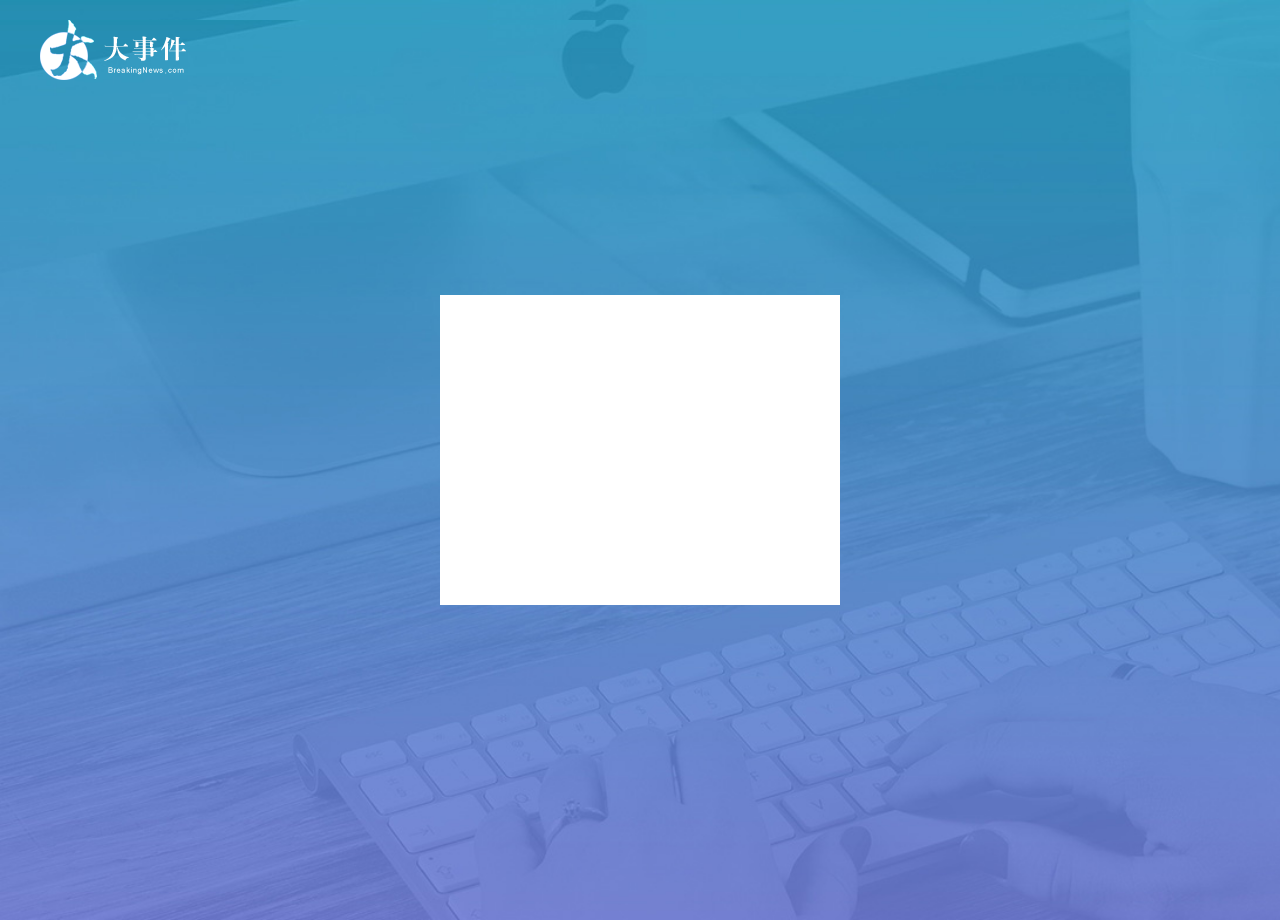
==== login.html @ ee9fd46f "更新一下登录页面的代码位置" ====
<!DOCTYPE html>
<html lang="en">

<head>
    <meta charset="UTF-8">
    <meta name="viewport" content="width=device-width, initial-scale=1.0">
    <title>Document</title>
    <link rel="stylesheet" href="/assets/lib/layui/css/layui.css">
    <link rel="stylesheet" href="/assets/css/index.css">
</head>

<body>
    <!-- 版心 -->
    <div class="layui-main">
        <!-- 头部logo版块 -->
        <div class="header">
            <img src="/assets/images/logo.png" alt="">
        </div>
        <!--登录版块 -->
        <div class="loginbox">
            <div class="title"></div>
            <!-- 登录页面 -->
            <div class="loginbox"></div>
            <!-- 注册页面 -->
            <div class="regbox"></div>
        </div>
    </div>
</body>

</html>
---- assets/lib/layui/css/layui.css ----
/** layui-v2.5.5 MIT License By https://www.layui.com */
 .layui-inline,img{display:inline-block;vertical-align:middle}h1,h2,h3,h4,h5,h6{font-weight:400}.layui-edge,.layui-header,.layui-inline,.layui-main{position:relative}.layui-body,.layui-edge,.layui-elip{overflow:hidden}.layui-btn,.layui-edge,.layui-inline,img{vertical-align:middle}.layui-btn,.layui-disabled,.layui-icon,.layui-unselect{-moz-user-select:none;-webkit-user-select:none;-ms-user-select:none}.layui-elip,.layui-form-checkbox span,.layui-form-pane .layui-form-label{text-overflow:ellipsis;white-space:nowrap}.layui-breadcrumb,.layui-tree-btnGroup{visibility:hidden}blockquote,body,button,dd,div,dl,dt,form,h1,h2,h3,h4,h5,h6,input,li,ol,p,pre,td,textarea,th,ul{margin:0;padding:0;-webkit-tap-highlight-color:rgba(0,0,0,0)}a:active,a:hover{outline:0}img{border:none}li{list-style:none}table{border-collapse:collapse;border-spacing:0}h4,h5,h6{font-size:100%}button,input,optgroup,option,select,textarea{font-family:inherit;font-size:inherit;font-style:inherit;font-weight:inherit;outline:0}pre{white-space:pre-wrap;white-space:-moz-pre-wrap;white-space:-pre-wrap;white-space:-o-pre-wrap;word-wrap:break-word}body{line-height:24px;font:14px Helvetica Neue,Helvetica,PingFang SC,Tahoma,Arial,sans-serif}hr{height:1px;margin:10px 0;border:0;clear:both}a{color:#333;text-decoration:none}a:hover{color:#777}a cite{font-style:normal;*cursor:pointer}.layui-border-box,.layui-border-box *{box-sizing:border-box}.layui-box,.layui-box *{box-sizing:content-box}.layui-clear{clear:both;*zoom:1}.layui-clear:after{content:'\20';clear:both;*zoom:1;display:block;height:0}.layui-inline{*display:inline;*zoom:1}.layui-edge{display:inline-block;width:0;height:0;border-width:6px;border-style:dashed;border-color:transparent}.layui-edge-top{top:-4px;border-bottom-color:#999;border-bottom-style:solid}.layui-edge-right{border-left-color:#999;border-left-style:solid}.layui-edge-bottom{top:2px;border-top-color:#999;border-top-style:solid}.layui-edge-left{border-right-color:#999;border-right-style:solid}.layui-disabled,.layui-disabled:hover{color:#d2d2d2!important;cursor:not-allowed!important}.layui-circle{border-radius:100%}.layui-show{display:block!important}.layui-hide{display:none!important}@font-face{font-family:layui-icon;src:url(../font/iconfont.eot?v=250);src:url(../font/iconfont.eot?v=250#iefix) format('embedded-opentype'),url(../font/iconfont.woff2?v=250) format('woff2'),url(../font/iconfont.woff?v=250) format('woff'),url(../font/iconfont.ttf?v=250) format('truetype'),url(../font/iconfont.svg?v=250#layui-icon) format('svg')}.layui-icon{font-family:layui-icon!important;font-size:16px;font-style:normal;-webkit-font-smoothing:antialiased;-moz-osx-font-smoothing:grayscale}.layui-icon-reply-fill:before{content:"\e611"}.layui-icon-set-fill:before{content:"\e614"}.layui-icon-menu-fill:before{content:"\e60f"}.layui-icon-search:before{content:"\e615"}.layui-icon-share:before{content:"\e641"}.layui-icon-set-sm:before{content:"\e620"}.layui-icon-engine:before{content:"\e628"}.layui-icon-close:before{content:"\1006"}.layui-icon-close-fill:before{content:"\1007"}.layui-icon-chart-screen:before{content:"\e629"}.layui-icon-star:before{content:"\e600"}.layui-icon-circle-dot:before{content:"\e617"}.layui-icon-chat:before{content:"\e606"}.layui-icon-release:before{content:"\e609"}.layui-icon-list:before{content:"\e60a"}.layui-icon-chart:before{content:"\e62c"}.layui-icon-ok-circle:before{content:"\1005"}.layui-icon-layim-theme:before{content:"\e61b"}.layui-icon-table:before{content:"\e62d"}.layui-icon-right:before{content:"\e602"}.layui-icon-left:before{content:"\e603"}.layui-icon-cart-simple:before{content:"\e698"}.layui-icon-face-cry:before{content:"\e69c"}.layui-icon-face-smile:before{content:"\e6af"}.layui-icon-survey:before{content:"\e6b2"}.layui-icon-tree:before{content:"\e62e"}.layui-icon-upload-circle:before{content:"\e62f"}.layui-icon-add-circle:before{content:"\e61f"}.layui-icon-download-circle:before{content:"\e601"}.layui-icon-templeate-1:before{content:"\e630"}.layui-icon-util:before{content:"\e631"}.layui-icon-face-surprised:before{content:"\e664"}.layui-icon-edit:before{content:"\e642"}.layui-icon-speaker:before{content:"\e645"}.layui-icon-down:before{content:"\e61a"}.layui-icon-file:before{content:"\e621"}.layui-icon-layouts:before{content:"\e632"}.layui-icon-rate-half:before{content:"\e6c9"}.layui-icon-add-circle-fine:before{content:"\e608"}.layui-icon-prev-circle:before{content:"\e633"}.layui-icon-read:before{content:"\e705"}.layui-icon-404:before{content:"\e61c"}.layui-icon-carousel:before{content:"\e634"}.layui-icon-help:before{content:"\e607"}.layui-icon-code-circle:before{content:"\e635"}.layui-icon-water:before{content:"\e636"}.layui-icon-username:before{content:"\e66f"}.layui-icon-find-fill:before{content:"\e670"}.layui-icon-about:before{content:"\e60b"}.layui-icon-location:before{content:"\e715"}.layui-icon-up:before{content:"\e619"}.layui-icon-pause:before{content:"\e651"}.layui-icon-date:before{content:"\e637"}.layui-icon-layim-uploadfile:before{content:"\e61d"}.layui-icon-delete:before{content:"\e640"}.layui-icon-play:before{content:"\e652"}.layui-icon-top:before{content:"\e604"}.layui-icon-friends:before{content:"\e612"}.layui-icon-refresh-3:before{content:"\e9aa"}.layui-icon-ok:before{content:"\e605"}.layui-icon-layer:before{content:"\e638"}.layui-icon-face-smile-fine:before{content:"\e60c"}.layui-icon-dollar:before{content:"\e659"}.layui-icon-group:before{content:"\e613"}.layui-icon-layim-download:before{content:"\e61e"}.layui-icon-picture-fine:before{content:"\e60d"}.layui-icon-link:before{content:"\e64c"}.layui-icon-diamond:before{content:"\e735"}.layui-icon-log:before{content:"\e60e"}.layui-icon-rate-solid:before{content:"\e67a"}.layui-icon-fonts-del:before{content:"\e64f"}.layui-icon-unlink:before{content:"\e64d"}.layui-icon-fonts-clear:before{content:"\e639"}.layui-icon-triangle-r:before{content:"\e623"}.layui-icon-circle:before{content:"\e63f"}.layui-icon-radio:before{content:"\e643"}.layui-icon-align-center:before{content:"\e647"}.layui-icon-align-right:before{content:"\e648"}.layui-icon-align-left:before{content:"\e649"}.layui-icon-loading-1:before{content:"\e63e"}.layui-icon-return:before{content:"\e65c"}.layui-icon-fonts-strong:before{content:"\e62b"}.layui-icon-upload:before{content:"\e67c"}.layui-icon-dialogue:before{content:"\e63a"}.layui-icon-video:before{content:"\e6ed"}.layui-icon-headset:before{content:"\e6fc"}.layui-icon-cellphone-fine:before{content:"\e63b"}.layui-icon-add-1:before{content:"\e654"}.layui-icon-face-smile-b:before{content:"\e650"}.layui-icon-fonts-html:before{content:"\e64b"}.layui-icon-form:before{content:"\e63c"}.layui-icon-cart:before{content:"\e657"}.layui-icon-camera-fill:before{content:"\e65d"}.layui-icon-tabs:before{content:"\e62a"}.layui-icon-fonts-code:before{content:"\e64e"}.layui-icon-fire:before{content:"\e756"}.layui-icon-set:before{content:"\e716"}.layui-icon-fonts-u:before{content:"\e646"}.layui-icon-triangle-d:before{content:"\e625"}.layui-icon-tips:before{content:"\e702"}.layui-icon-picture:before{content:"\e64a"}.layui-icon-more-vertical:before{content:"\e671"}.layui-icon-flag:before{content:"\e66c"}.layui-icon-loading:before{content:"\e63d"}.layui-icon-fonts-i:before{content:"\e644"}.layui-icon-refresh-1:before{content:"\e666"}.layui-icon-rmb:before{content:"\e65e"}.layui-icon-home:before{content:"\e68e"}.layui-icon-user:before{content:"\e770"}.layui-icon-notice:before{content:"\e667"}.layui-icon-login-weibo:before{content:"\e675"}.layui-icon-voice:before{content:"\e688"}.layui-icon-upload-drag:before{content:"\e681"}.layui-icon-login-qq:before{content:"\e676"}.layui-icon-snowflake:before{content:"\e6b1"}.layui-icon-file-b:before{content:"\e655"}.layui-icon-template:before{content:"\e663"}.layui-icon-auz:before{content:"\e672"}.layui-icon-console:before{content:"\e665"}.layui-icon-app:before{content:"\e653"}.layui-icon-prev:before{content:"\e65a"}.layui-icon-website:before{content:"\e7ae"}.layui-icon-next:before{content:"\e65b"}.layui-icon-component:before{content:"\e857"}.layui-icon-more:before{content:"\e65f"}.layui-icon-login-wechat:before{content:"\e677"}.layui-icon-shrink-right:before{content:"\e668"}.layui-icon-spread-left:before{content:"\e66b"}.layui-icon-camera:before{content:"\e660"}.layui-icon-note:before{content:"\e66e"}.layui-icon-refresh:before{content:"\e669"}.layui-icon-female:before{content:"\e661"}.layui-icon-male:before{content:"\e662"}.layui-icon-password:before{content:"\e673"}.layui-icon-senior:before{content:"\e674"}.layui-icon-theme:before{content:"\e66a"}.layui-icon-tread:before{content:"\e6c5"}.layui-icon-praise:before{content:"\e6c6"}.layui-icon-star-fill:before{content:"\e658"}.layui-icon-rate:before{content:"\e67b"}.layui-icon-template-1:before{content:"\e656"}.layui-icon-vercode:before{content:"\e679"}.layui-icon-cellphone:before{content:"\e678"}.layui-icon-screen-full:before{content:"\e622"}.layui-icon-screen-restore:before{content:"\e758"}.layui-icon-cols:before{content:"\e610"}.layui-icon-export:before{content:"\e67d"}.layui-icon-print:before{content:"\e66d"}.layui-icon-slider:before{content:"\e714"}.layui-icon-addition:before{content:"\e624"}.layui-icon-subtraction:before{content:"\e67e"}.layui-icon-service:before{content:"\e626"}.layui-icon-transfer:before{content:"\e691"}.layui-main{width:1140px;margin:0 auto}.layui-header{z-index:1000;height:60px}.layui-header a:hover{transition:all .5s;-webkit-transition:all .5s}.layui-side{position:fixed;left:0;top:0;bottom:0;z-index:999;width:200px;overflow-x:hidden}.layui-side-scroll{position:relative;width:220px;height:100%;overflow-x:hidden}.layui-body{position:absolute;left:200px;right:0;top:0;bottom:0;z-index:998;width:auto;overflow-y:auto;box-sizing:border-box}.layui-layout-body{overflow:hidden}.layui-layout-admin .layui-header{background-color:#23262E}.layui-layout-admin .layui-side{top:60px;width:200px;overflow-x:hidden}.layui-layout-admin .layui-body{position:fixed;top:60px;bottom:44px}.layui-layout-admin .layui-main{width:auto;margin:0 15px}.layui-layout-admin .layui-footer{position:fixed;left:200px;right:0;bottom:0;height:44px;line-height:44px;padding:0 15px;background-color:#eee}.layui-layout-admin .layui-logo{position:absolute;left:0;top:0;width:200px;height:100%;line-height:60px;text-align:center;color:#009688;font-size:16px}.layui-layout-admin .layui-header .layui-nav{background:0 0}.layui-layout-left{position:absolute!important;left:200px;top:0}.layui-layout-right{position:absolute!important;right:0;top:0}.layui-container{position:relative;margin:0 auto;padding:0 15px;box-sizing:border-box}.layui-fluid{position:relative;margin:0 auto;padding:0 15px}.layui-row:after,.layui-row:before{content:'';display:block;clear:both}.layui-col-lg1,.layui-col-lg10,.layui-col-lg11,.layui-col-lg12,.layui-col-lg2,.layui-col-lg3,.layui-col-lg4,.layui-col-lg5,.layui-col-lg6,.layui-col-lg7,.layui-col-lg8,.layui-col-lg9,.layui-col-md1,.layui-col-md10,.layui-col-md11,.layui-col-md12,.layui-col-md2,.layui-col-md3,.layui-col-md4,.layui-col-md5,.layui-col-md6,.layui-col-md7,.layui-col-md8,.layui-col-md9,.layui-col-sm1,.layui-col-sm10,.layui-col-sm11,.layui-col-sm12,.layui-col-sm2,.layui-col-sm3,.layui-col-sm4,.layui-col-sm5,.layui-col-sm6,.layui-col-sm7,.layui-col-sm8,.layui-col-sm9,.layui-col-xs1,.layui-col-xs10,.layui-col-xs11,.layui-col-xs12,.layui-col-xs2,.layui-col-xs3,.layui-col-xs4,.layui-col-xs5,.layui-col-xs6,.layui-col-xs7,.layui-col-xs8,.layui-col-xs9{position:relative;display:block;box-sizing:border-box}.layui-col-xs1,.layui-col-xs10,.layui-col-xs11,.layui-col-xs12,.layui-col-xs2,.layui-col-xs3,.layui-col-xs4,.layui-col-xs5,.layui-col-xs6,.layui-col-xs7,.layui-col-xs8,.layui-col-xs9{float:left}.layui-col-xs1{width:8.33333333%}.layui-col-xs2{width:16.66666667%}.layui-col-xs3{width:25%}.layui-col-xs4{width:33.33333333%}.layui-col-xs5{width:41.66666667%}.layui-col-xs6{width:50%}.layui-col-xs7{width:58.33333333%}.layui-col-xs8{width:66.66666667%}.layui-col-xs9{width:75%}.layui-col-xs10{width:83.33333333%}.layui-col-xs11{width:91.66666667%}.layui-col-xs12{width:100%}.layui-col-xs-offset1{margin-left:8.33333333%}.layui-col-xs-offset2{margin-left:16.66666667%}.layui-col-xs-offset3{margin-left:25%}.layui-col-xs-offset4{margin-left:33.33333333%}.layui-col-xs-offset5{margin-left:41.66666667%}.layui-col-xs-offset6{margin-left:50%}.layui-col-xs-offset7{margin-left:58.33333333%}.layui-col-xs-offset8{margin-left:66.66666667%}.layui-col-xs-offset9{margin-left:75%}.layui-col-xs-offset10{margin-left:83.33333333%}.layui-col-xs-offset11{margin-left:91.66666667%}.layui-col-xs-offset12{margin-left:100%}@media screen and (max-width:768px){.layui-hide-xs{display:none!important}.layui-show-xs-block{display:block!important}.layui-show-xs-inline{display:inline!important}.layui-show-xs-inline-block{display:inline-block!important}}@media screen and (min-width:768px){.layui-container{width:750px}.layui-hide-sm{display:none!important}.layui-show-sm-block{display:block!important}.layui-show-sm-inline{display:inline!important}.layui-show-sm-inline-block{display:inline-block!important}.layui-col-sm1,.layui-col-sm10,.layui-col-sm11,.layui-col-sm12,.layui-col-sm2,.layui-col-sm3,.layui-col-sm4,.layui-col-sm5,.layui-col-sm6,.layui-col-sm7,.layui-col-sm8,.layui-col-sm9{float:left}.layui-col-sm1{width:8.33333333%}.layui-col-sm2{width:16.66666667%}.layui-col-sm3{width:25%}.layui-col-sm4{width:33.33333333%}.layui-col-sm5{width:41.66666667%}.layui-col-sm6{width:50%}.layui-col-sm7{width:58.33333333%}.layui-col-sm8{width:66.66666667%}.layui-col-sm9{width:75%}.layui-col-sm10{width:83.33333333%}.layui-col-sm11{width:91.66666667%}.layui-col-sm12{width:100%}.layui-col-sm-offset1{margin-left:8.33333333%}.layui-col-sm-offset2{margin-left:16.66666667%}.layui-col-sm-offset3{margin-left:25%}.layui-col-sm-offset4{margin-left:33.33333333%}.layui-col-sm-offset5{margin-left:41.66666667%}.layui-col-sm-offset6{margin-left:50%}.layui-col-sm-offset7{margin-left:58.33333333%}.layui-col-sm-offset8{margin-left:66.66666667%}.layui-col-sm-offset9{margin-left:75%}.layui-col-sm-offset10{margin-left:83.33333333%}.layui-col-sm-offset11{margin-left:91.66666667%}.layui-col-sm-offset12{margin-left:100%}}@media screen and (min-width:992px){.layui-container{width:970px}.layui-hide-md{display:none!important}.layui-show-md-block{display:block!important}.layui-show-md-inline{display:inline!important}.layui-show-md-inline-block{display:inline-block!important}.layui-col-md1,.layui-col-md10,.layui-col-md11,.layui-col-md12,.layui-col-md2,.layui-col-md3,.layui-col-md4,.layui-col-md5,.layui-col-md6,.layui-col-md7,.layui-col-md8,.layui-col-md9{float:left}.layui-col-md1{width:8.33333333%}.layui-col-md2{width:16.66666667%}.layui-col-md3{width:25%}.layui-col-md4{width:33.33333333%}.layui-col-md5{width:41.66666667%}.layui-col-md6{width:50%}.layui-col-md7{width:58.33333333%}.layui-col-md8{width:66.66666667%}.layui-col-md9{width:75%}.layui-col-md10{width:83.33333333%}.layui-col-md11{width:91.66666667%}.layui-col-md12{width:100%}.layui-col-md-offset1{margin-left:8.33333333%}.layui-col-md-offset2{margin-left:16.66666667%}.layui-col-md-offset3{margin-left:25%}.layui-col-md-offset4{margin-left:33.33333333%}.layui-col-md-offset5{margin-left:41.66666667%}.layui-col-md-offset6{margin-left:50%}.layui-col-md-offset7{margin-left:58.33333333%}.layui-col-md-offset8{margin-left:66.66666667%}.layui-col-md-offset9{margin-left:75%}.layui-col-md-offset10{margin-left:83.33333333%}.layui-col-md-offset11{margin-left:91.66666667%}.layui-col-md-offset12{margin-left:100%}}@media screen and (min-width:1200px){.layui-container{width:1170px}.layui-hide-lg{display:none!important}.layui-show-lg-block{display:block!important}.layui-show-lg-inline{display:inline!important}.layui-show-lg-inline-block{display:inline-block!important}.layui-col-lg1,.layui-col-lg10,.layui-col-lg11,.layui-col-lg12,.layui-col-lg2,.layui-col-lg3,.layui-col-lg4,.layui-col-lg5,.layui-col-lg6,.layui-col-lg7,.layui-col-lg8,.layui-col-lg9{float:left}.layui-col-lg1{width:8.33333333%}.layui-col-lg2{width:16.66666667%}.layui-col-lg3{width:25%}.layui-col-lg4{width:33.33333333%}.layui-col-lg5{width:41.66666667%}.layui-col-lg6{width:50%}.layui-col-lg7{width:58.33333333%}.layui-col-lg8{width:66.66666667%}.layui-col-lg9{width:75%}.layui-col-lg10{width:83.33333333%}.layui-col-lg11{width:91.66666667%}.layui-col-lg12{width:100%}.layui-col-lg-offset1{margin-left:8.33333333%}.layui-col-lg-offset2{margin-left:16.66666667%}.layui-col-lg-offset3{margin-left:25%}.layui-col-lg-offset4{margin-left:33.33333333%}.layui-col-lg-offset5{margin-left:41.66666667%}.layui-col-lg-offset6{margin-left:50%}.layui-col-lg-offset7{margin-left:58.33333333%}.layui-col-lg-offset8{margin-left:66.66666667%}.layui-col-lg-offset9{margin-left:75%}.layui-col-lg-offset10{margin-left:83.33333333%}.layui-col-lg-offset11{margin-left:91.66666667%}.layui-col-lg-offset12{margin-left:100%}}.layui-col-space1{margin:-.5px}.layui-col-space1>*{padding:.5px}.layui-col-space3{margin:-1.5px}.layui-col-space3>*{padding:1.5px}.layui-col-space5{margin:-2.5px}.layui-col-space5>*{padding:2.5px}.layui-col-space8{margin:-3.5px}.layui-col-space8>*{padding:3.5px}.layui-col-space10{margin:-5px}.layui-col-space10>*{padding:5px}.layui-col-space12{margin:-6px}.layui-col-space12>*{padding:6px}.layui-col-space15{margin:-7.5px}.layui-col-space15>*{padding:7.5px}.layui-col-space18{margin:-9px}.layui-col-space18>*{padding:9px}.layui-col-space20{margin:-10px}.layui-col-space20>*{padding:10px}.layui-col-space22{margin:-11px}.layui-col-space22>*{padding:11px}.layui-col-space25{margin:-12.5px}.layui-col-space25>*{padding:12.5px}.layui-col-space30{margin:-15px}.layui-col-space30>*{padding:15px}.layui-btn,.layui-input,.layui-select,.layui-textarea,.layui-upload-button{outline:0;-webkit-appearance:none;transition:all .3s;-webkit-transition:all .3s;box-sizing:border-box}.layui-elem-quote{margin-bottom:10px;padding:15px;line-height:22px;border-left:5px solid #009688;border-radius:0 2px 2px 0;background-color:#f2f2f2}.layui-quote-nm{border-style:solid;border-width:1px 1px 1px 5px;background:0 0}.layui-elem-field{margin-bottom:10px;padding:0;border-width:1px;border-style:solid}.layui-elem-field legend{margin-left:20px;padding:0 10px;font-size:20px;font-weight:300}.layui-field-title{margin:10px 0 20px;border-width:1px 0 0}.layui-field-box{padding:10px 15px}.layui-field-title .layui-field-box{padding:10px 0}.layui-progress{position:relative;height:6px;border-radius:20px;background-color:#e2e2e2}.layui-progress-bar{position:absolute;left:0;top:0;width:0;max-width:100%;height:6px;border-radius:20px;text-align:right;background-color:#5FB878;transition:all .3s;-webkit-transition:all .3s}.layui-progress-big,.layui-progress-big .layui-progress-bar{height:18px;line-height:18px}.layui-progress-text{position:relative;top:-20px;line-height:18px;font-size:12px;color:#666}.layui-progress-big .layui-progress-text{position:static;padding:0 10px;color:#fff}.layui-collapse{border-width:1px;border-style:solid;border-radius:2px}.layui-colla-content,.layui-colla-item{border-top-width:1px;border-top-style:solid}.layui-colla-item:first-child{border-top:none}.layui-colla-title{position:relative;height:42px;line-height:42px;padding:0 15px 0 35px;color:#333;background-color:#f2f2f2;cursor:pointer;font-size:14px;overflow:hidden}.layui-colla-content{display:none;padding:10px 15px;line-height:22px;color:#666}.layui-colla-icon{position:absolute;left:15px;top:0;font-size:14px}.layui-card{margin-bottom:15px;border-radius:2px;background-color:#fff;box-shadow:0 1px 2px 0 rgba(0,0,0,.05)}.layui-card:last-child{margin-bottom:0}.layui-card-header{position:relative;height:42px;line-height:42px;padding:0 15px;border-bottom:1px solid #f6f6f6;color:#333;border-radius:2px 2px 0 0;font-size:14px}.layui-bg-black,.layui-bg-blue,.layui-bg-cyan,.layui-bg-green,.layui-bg-orange,.layui-bg-red{color:#fff!important}.layui-card-body{position:relative;padding:10px 15px;line-height:24px}.layui-card-body[pad15]{padding:15px}.layui-card-body[pad20]{padding:20px}.layui-card-body .layui-table{margin:5px 0}.layui-card .layui-tab{margin:0}.layui-panel-window{position:relative;padding:15px;border-radius:0;border-top:5px solid #E6E6E6;background-color:#fff}.layui-auxiliar-moving{position:fixed;left:0;right:0;top:0;bottom:0;width:100%;height:100%;background:0 0;z-index:9999999999}.layui-form-label,.layui-form-mid,.layui-form-select,.layui-input-block,.layui-input-inline,.layui-textarea{position:relative}.layui-bg-red{background-color:#FF5722!important}.layui-bg-orange{background-color:#FFB800!important}.layui-bg-green{background-color:#009688!important}.layui-bg-cyan{background-color:#2F4056!important}.layui-bg-blue{background-color:#1E9FFF!important}.layui-bg-black{background-color:#393D49!important}.layui-bg-gray{background-color:#eee!important;color:#666!important}.layui-badge-rim,.layui-colla-content,.layui-colla-item,.layui-collapse,.layui-elem-field,.layui-form-pane .layui-form-item[pane],.layui-form-pane .layui-form-label,.layui-input,.layui-layedit,.layui-layedit-tool,.layui-quote-nm,.layui-select,.layui-tab-bar,.layui-tab-card,.layui-tab-title,.layui-tab-title .layui-this:after,.layui-textarea{border-color:#e6e6e6}.layui-timeline-item:before,hr{background-color:#e6e6e6}.layui-text{line-height:22px;font-size:14px;color:#666}.layui-text h1,.layui-text h2,.layui-text h3{font-weight:500;color:#333}.layui-text h1{font-size:30px}.layui-text h2{font-size:24px}.layui-text h3{font-size:18px}.layui-text a:not(.layui-btn){color:#01AAED}.layui-text a:not(.layui-btn):hover{text-decoration:underline}.layui-text ul{padding:5px 0 5px 15px}.layui-text ul li{margin-top:5px;list-style-type:disc}.layui-text em,.layui-word-aux{color:#999!important;padding:0 5px!important}.layui-btn{display:inline-block;height:38px;line-height:38px;padding:0 18px;background-color:#009688;color:#fff;white-space:nowrap;text-align:center;font-size:14px;border:none;border-radius:2px;cursor:pointer}.layui-btn:hover{opacity:.8;filter:alpha(opacity=80);color:#fff}.layui-btn:active{opacity:1;filter:alpha(opacity=100)}.layui-btn+.layui-btn{margin-left:10px}.layui-btn-container{font-size:0}.layui-btn-container .layui-btn{margin-right:10px;margin-bottom:10px}.layui-btn-container .layui-btn+.layui-btn{margin-left:0}.layui-table .layui-btn-container .layui-btn{margin-bottom:9px}.layui-btn-radius{border-radius:100px}.layui-btn .layui-icon{margin-right:3px;font-size:18px;vertical-align:bottom;vertical-align:middle\9}.layui-btn-primary{border:1px solid #C9C9C9;background-color:#fff;color:#555}.layui-btn-primary:hover{border-color:#009688;color:#333}.layui-btn-normal{background-color:#1E9FFF}.layui-btn-warm{background-color:#FFB800}.layui-btn-danger{background-color:#FF5722}.layui-btn-checked{background-color:#5FB878}.layui-btn-disabled,.layui-btn-disabled:active,.layui-btn-disabled:hover{border:1px solid #e6e6e6;background-color:#FBFBFB;color:#C9C9C9;cursor:not-allowed;opacity:1}.layui-btn-lg{height:44px;line-height:44px;padding:0 25px;font-size:16px}.layui-btn-sm{height:30px;line-height:30px;padding:0 10px;font-size:12px}.layui-btn-sm i{font-size:16px!important}.layui-btn-xs{height:22px;line-height:22px;padding:0 5px;font-size:12px}.layui-btn-xs i{font-size:14px!important}.layui-btn-group{display:inline-block;vertical-align:middle;font-size:0}.layui-btn-group .layui-btn{margin-left:0!important;margin-right:0!important;border-left:1px solid rgba(255,255,255,.5);border-radius:0}.layui-btn-group .layui-btn-primary{border-left:none}.layui-btn-group .layui-btn-primary:hover{border-color:#C9C9C9;color:#009688}.layui-btn-group .layui-btn:first-child{border-left:none;border-radius:2px 0 0 2px}.layui-btn-group .layui-btn-primary:first-child{border-left:1px solid #c9c9c9}.layui-btn-group .layui-btn:last-child{border-radius:0 2px 2px 0}.layui-btn-group .layui-btn+.layui-btn{margin-left:0}.layui-btn-group+.layui-btn-group{margin-left:10px}.layui-btn-fluid{width:100%}.layui-input,.layui-select,.layui-textarea{height:38px;line-height:1.3;line-height:38px\9;border-width:1px;border-style:solid;background-color:#fff;border-radius:2px}.layui-input::-webkit-input-placeholder,.layui-select::-webkit-input-placeholder,.layui-textarea::-webkit-input-placeholder{line-height:1.3}.layui-input,.layui-textarea{display:block;width:100%;padding-left:10px}.layui-input:hover,.layui-textarea:hover{border-color:#D2D2D2!important}.layui-input:focus,.layui-textarea:focus{border-color:#C9C9C9!important}.layui-textarea{min-height:100px;height:auto;line-height:20px;padding:6px 10px;resize:vertical}.layui-select{padding:0 10px}.layui-form input[type=checkbox],.layui-form input[type=radio],.layui-form select{display:none}.layui-form [lay-ignore]{display:initial}.layui-form-item{margin-bottom:15px;clear:both;*zoom:1}.layui-form-item:after{content:'\20';clear:both;*zoom:1;display:block;height:0}.layui-form-label{float:left;display:block;padding:9px 15px;width:80px;font-weight:400;line-height:20px;text-align:right}.layui-form-label-col{display:block;float:none;padding:9px 0;line-height:20px;text-align:left}.layui-form-item .layui-inline{margin-bottom:5px;margin-right:10px}.layui-input-block{margin-left:110px;min-height:36px}.layui-input-inline{display:inline-block;vertical-align:middle}.layui-form-item .layui-input-inline{float:left;width:190px;margin-right:10px}.layui-form-text .layui-input-inline{width:auto}.layui-form-mid{float:left;display:block;padding:9px 0!important;line-height:20px;margin-right:10px}.layui-form-danger+.layui-form-select .layui-input,.layui-form-danger:focus{border-color:#FF5722!important}.layui-form-select .layui-input{padding-right:30px;cursor:pointer}.layui-form-select .layui-edge{position:absolute;right:10px;top:50%;margin-top:-3px;cursor:pointer;border-width:6px;border-top-color:#c2c2c2;border-top-style:solid;transition:all .3s;-webkit-transition:all .3s}.layui-form-select dl{display:none;position:absolute;left:0;top:42px;padding:5px 0;z-index:899;min-width:100%;border:1px solid #d2d2d2;max-height:300px;overflow-y:auto;background-color:#fff;border-radius:2px;box-shadow:0 2px 4px rgba(0,0,0,.12);box-sizing:border-box}.layui-form-select dl dd,.layui-form-select dl dt{padding:0 10px;line-height:36px;white-space:nowrap;overflow:hidden;text-overflow:ellipsis}.layui-form-select dl dt{font-size:12px;color:#999}.layui-form-select dl dd{cursor:pointer}.layui-form-select dl dd:hover{background-color:#f2f2f2;-webkit-transition:.5s all;transition:.5s all}.layui-form-select .layui-select-group dd{padding-left:20px}.layui-form-select dl dd.layui-select-tips{padding-left:10px!important;color:#999}.layui-form-select dl dd.layui-this{background-color:#5FB878;color:#fff}.layui-form-checkbox,.layui-form-select dl dd.layui-disabled{background-color:#fff}.layui-form-selected dl{display:block}.layui-form-checkbox,.layui-form-checkbox *,.layui-form-switch{display:inline-block;vertical-align:middle}.layui-form-selected .layui-edge{margin-top:-9px;-webkit-transform:rotate(180deg);transform:rotate(180deg);margin-top:-3px\9}:root .layui-form-selected .layui-edge{margin-top:-9px\0/IE9}.layui-form-selectup dl{top:auto;bottom:42px}.layui-select-none{margin:5px 0;text-align:center;color:#999}.layui-select-disabled .layui-disabled{border-color:#eee!important}.layui-select-disabled .layui-edge{border-top-color:#d2d2d2}.layui-form-checkbox{position:relative;height:30px;line-height:30px;margin-right:10px;padding-right:30px;cursor:pointer;font-size:0;-webkit-transition:.1s linear;transition:.1s linear;box-sizing:border-box}.layui-form-checkbox span{padding:0 10px;height:100%;font-size:14px;border-radius:2px 0 0 2px;background-color:#d2d2d2;color:#fff;overflow:hidden}.layui-form-checkbox:hover span{background-color:#c2c2c2}.layui-form-checkbox i{position:absolute;right:0;top:0;width:30px;height:28px;border:1px solid #d2d2d2;border-left:none;border-radius:0 2px 2px 0;color:#fff;font-size:20px;text-align:center}.layui-form-checkbox:hover i{border-color:#c2c2c2;color:#c2c2c2}.layui-form-checked,.layui-form-checked:hover{border-color:#5FB878}.layui-form-checked span,.layui-form-checked:hover span{background-color:#5FB878}.layui-form-checked i,.layui-form-checked:hover i{color:#5FB878}.layui-form-item .layui-form-checkbox{margin-top:4px}.layui-form-checkbox[lay-skin=primary]{height:auto!important;line-height:normal!important;min-width:18px;min-height:18px;border:none!important;margin-right:0;padding-left:28px;padding-right:0;background:0 0}.layui-form-checkbox[lay-skin=primary] span{padding-left:0;padding-right:15px;line-height:18px;background:0 0;color:#666}.layui-form-checkbox[lay-skin=primary] i{right:auto;left:0;width:16px;height:16px;line-height:16px;border:1px solid #d2d2d2;font-size:12px;border-radius:2px;background-color:#fff;-webkit-transition:.1s linear;transition:.1s linear}.layui-form-checkbox[lay-skin=primary]:hover i{border-color:#5FB878;color:#fff}.layui-form-checked[lay-skin=primary] i{border-color:#5FB878!important;background-color:#5FB878;color:#fff}.layui-checkbox-disbaled[lay-skin=primary] span{background:0 0!important;color:#c2c2c2}.layui-checkbox-disbaled[lay-skin=primary]:hover i{border-color:#d2d2d2}.layui-form-item .layui-form-checkbox[lay-skin=primary]{margin-top:10px}.layui-form-switch{position:relative;height:22px;line-height:22px;min-width:35px;padding:0 5px;margin-top:8px;border:1px solid #d2d2d2;border-radius:20px;cursor:pointer;background-color:#fff;-webkit-transition:.1s linear;transition:.1s linear}.layui-form-switch i{position:absolute;left:5px;top:3px;width:16px;height:16px;border-radius:20px;background-color:#d2d2d2;-webkit-transition:.1s linear;transition:.1s linear}.layui-form-switch em{position:relative;top:0;width:25px;margin-left:21px;padding:0!important;text-align:center!important;color:#999!important;font-style:normal!important;font-size:12px}.layui-form-onswitch{border-color:#5FB878;background-color:#5FB878}.layui-checkbox-disbaled,.layui-checkbox-disbaled i{border-color:#e2e2e2!important}.layui-form-onswitch i{left:100%;margin-left:-21px;background-color:#fff}.layui-form-onswitch em{margin-left:5px;margin-right:21px;color:#fff!important}.layui-checkbox-disbaled span{background-color:#e2e2e2!important}.layui-checkbox-disbaled:hover i{color:#fff!important}[lay-radio]{display:none}.layui-form-radio,.layui-form-radio *{display:inline-block;vertical-align:middle}.layui-form-radio{line-height:28px;margin:6px 10px 0 0;padding-right:10px;cursor:pointer;font-size:0}.layui-form-radio *{font-size:14px}.layui-form-radio>i{margin-right:8px;font-size:22px;color:#c2c2c2}.layui-form-radio>i:hover,.layui-form-radioed>i{color:#5FB878}.layui-radio-disbaled>i{color:#e2e2e2!important}.layui-form-pane .layui-form-label{width:110px;padding:8px 15px;height:38px;line-height:20px;border-width:1px;border-style:solid;border-radius:2px 0 0 2px;text-align:center;background-color:#FBFBFB;overflow:hidden;box-sizing:border-box}.layui-form-pane .layui-input-inline{margin-left:-1px}.layui-form-pane .layui-input-block{margin-left:110px;left:-1px}.layui-form-pane .layui-input{border-radius:0 2px 2px 0}.layui-form-pane .layui-form-text .layui-form-label{float:none;width:100%;border-radius:2px;box-sizing:border-box;text-align:left}.layui-form-pane .layui-form-text .layui-input-inline{display:block;margin:0;top:-1px;clear:both}.layui-form-pane .layui-form-text .layui-input-block{margin:0;left:0;top:-1px}.layui-form-pane .layui-form-text .layui-textarea{min-height:100px;border-radius:0 0 2px 2px}.layui-form-pane .layui-form-checkbox{margin:4px 0 4px 10px}.layui-form-pane .layui-form-radio,.layui-form-pane .layui-form-switch{margin-top:6px;margin-left:10px}.layui-form-pane .layui-form-item[pane]{position:relative;border-width:1px;border-style:solid}.layui-form-pane .layui-form-item[pane] .layui-form-label{position:absolute;left:0;top:0;height:100%;border-width:0 1px 0 0}.layui-form-pane .layui-form-item[pane] .layui-input-inline{margin-left:110px}@media screen and (max-width:450px){.layui-form-item .layui-form-label{text-overflow:ellipsis;overflow:hidden;white-space:nowrap}.layui-form-item .layui-inline{display:block;margin-right:0;margin-bottom:20px;clear:both}.layui-form-item .layui-inline:after{content:'\20';clear:both;display:block;height:0}.layui-form-item .layui-input-inline{display:block;float:none;left:-3px;width:auto;margin:0 0 10px 112px}.layui-form-item .layui-input-inline+.layui-form-mid{margin-left:110px;top:-5px;padding:0}.layui-form-item .layui-form-checkbox{margin-right:5px;margin-bottom:5px}}.layui-layedit{border-width:1px;border-style:solid;border-radius:2px}.layui-layedit-tool{padding:3px 5px;border-bottom-width:1px;border-bottom-style:solid;font-size:0}.layedit-tool-fixed{position:fixed;top:0;border-top:1px solid #e2e2e2}.layui-layedit-tool .layedit-tool-mid,.layui-layedit-tool .layui-icon{display:inline-block;vertical-align:middle;text-align:center;font-size:14px}.layui-layedit-tool .layui-icon{position:relative;width:32px;height:30px;line-height:30px;margin:3px 5px;color:#777;cursor:pointer;border-radius:2px}.layui-layedit-tool .layui-icon:hover{color:#393D49}.layui-layedit-tool .layui-icon:active{color:#000}.layui-layedit-tool .layedit-tool-active{background-color:#e2e2e2;color:#000}.layui-layedit-tool .layui-disabled,.layui-layedit-tool .layui-disabled:hover{color:#d2d2d2;cursor:not-allowed}.layui-layedit-tool .layedit-tool-mid{width:1px;height:18px;margin:0 10px;background-color:#d2d2d2}.layedit-tool-html{width:50px!important;font-size:30px!important}.layedit-tool-b,.layedit-tool-code,.layedit-tool-help{font-size:16px!important}.layedit-tool-d,.layedit-tool-face,.layedit-tool-image,.layedit-tool-unlink{font-size:18px!important}.layedit-tool-image input{position:absolute;font-size:0;left:0;top:0;width:100%;height:100%;opacity:.01;filter:Alpha(opacity=1);cursor:pointer}.layui-layedit-iframe iframe{display:block;width:100%}#LAY_layedit_code{overflow:hidden}.layui-laypage{display:inline-block;*display:inline;*zoom:1;vertical-align:middle;margin:10px 0;font-size:0}.layui-laypage>a:first-child,.layui-laypage>a:first-child em{border-radius:2px 0 0 2px}.layui-laypage>a:last-child,.layui-laypage>a:last-child em{border-radius:0 2px 2px 0}.layui-laypage>:first-child{margin-left:0!important}.layui-laypage>:last-child{margin-right:0!important}.layui-laypage a,.layui-laypage button,.layui-laypage input,.layui-laypage select,.layui-laypage span{border:1px solid #e2e2e2}.layui-laypage a,.layui-laypage span{display:inline-block;*display:inline;*zoom:1;vertical-align:middle;padding:0 15px;height:28px;line-height:28px;margin:0 -1px 5px 0;background-color:#fff;color:#333;font-size:12px}.layui-flow-more a *,.layui-laypage input,.layui-table-view select[lay-ignore]{display:inline-block}.layui-laypage a:hover{color:#009688}.layui-laypage em{font-style:normal}.layui-laypage .layui-laypage-spr{color:#999;font-weight:700}.layui-laypage a{text-decoration:none}.layui-laypage .layui-laypage-curr{position:relative}.layui-laypage .layui-laypage-curr em{position:relative;color:#fff}.layui-laypage .layui-laypage-curr .layui-laypage-em{position:absolute;left:-1px;top:-1px;padding:1px;width:100%;height:100%;background-color:#009688}.layui-laypage-em{border-radius:2px}.layui-laypage-next em,.layui-laypage-prev em{font-family:Sim sun;font-size:16px}.layui-laypage .layui-laypage-count,.layui-laypage .layui-laypage-limits,.layui-laypage .layui-laypage-refresh,.layui-laypage .layui-laypage-skip{margin-left:10px;margin-right:10px;padding:0;border:none}.layui-laypage .layui-laypage-limits,.layui-laypage .layui-laypage-refresh{vertical-align:top}.layui-laypage .layui-laypage-refresh i{font-size:18px;cursor:pointer}.layui-laypage select{height:22px;padding:3px;border-radius:2px;cursor:pointer}.layui-laypage .layui-laypage-skip{height:30px;line-height:30px;color:#999}.layui-laypage button,.layui-laypage input{height:30px;line-height:30px;border-radius:2px;vertical-align:top;background-color:#fff;box-sizing:border-box}.layui-laypage input{width:40px;margin:0 10px;padding:0 3px;text-align:center}.layui-laypage input:focus,.layui-laypage select:focus{border-color:#009688!important}.layui-laypage button{margin-left:10px;padding:0 10px;cursor:pointer}.layui-table,.layui-table-view{margin:10px 0}.layui-flow-more{margin:10px 0;text-align:center;color:#999;font-size:14px}.layui-flow-more a{height:32px;line-height:32px}.layui-flow-more a *{vertical-align:top}.layui-flow-more a cite{padding:0 20px;border-radius:3px;background-color:#eee;color:#333;font-style:normal}.layui-flow-more a cite:hover{opacity:.8}.layui-flow-more a i{font-size:30px;color:#737383}.layui-table{width:100%;background-color:#fff;color:#666}.layui-table tr{transition:all .3s;-webkit-transition:all .3s}.layui-table th{text-align:left;font-weight:400}.layui-table tbody tr:hover,.layui-table thead tr,.layui-table-click,.layui-table-header,.layui-table-hover,.layui-table-mend,.layui-table-patch,.layui-table-tool,.layui-table-total,.layui-table-total tr,.layui-table[lay-even] tr:nth-child(even){background-color:#f2f2f2}.layui-table td,.layui-table th,.layui-table-col-set,.layui-table-fixed-r,.layui-table-grid-down,.layui-table-header,.layui-table-page,.layui-table-tips-main,.layui-table-tool,.layui-table-total,.layui-table-view,.layui-table[lay-skin=line],.layui-table[lay-skin=row]{border-width:1px;border-style:solid;border-color:#e6e6e6}.layui-table td,.layui-table th{position:relative;padding:9px 15px;min-height:20px;line-height:20px;font-size:14px}.layui-table[lay-skin=line] td,.layui-table[lay-skin=line] th{border-width:0 0 1px}.layui-table[lay-skin=row] td,.layui-table[lay-skin=row] th{border-width:0 1px 0 0}.layui-table[lay-skin=nob] td,.layui-table[lay-skin=nob] th{border:none}.layui-table img{max-width:100px}.layui-table[lay-size=lg] td,.layui-table[lay-size=lg] th{padding:15px 30px}.layui-table-view .layui-table[lay-size=lg] .layui-table-cell{height:40px;line-height:40px}.layui-table[lay-size=sm] td,.layui-table[lay-size=sm] th{font-size:12px;padding:5px 10px}.layui-table-view .layui-table[lay-size=sm] .layui-table-cell{height:20px;line-height:20px}.layui-table[lay-data]{display:none}.layui-table-box{position:relative;overflow:hidden}.layui-table-view .layui-table{position:relative;width:auto;margin:0}.layui-table-view .layui-table[lay-skin=line]{border-width:0 1px 0 0}.layui-table-view .layui-table[lay-skin=row]{border-width:0 0 1px}.layui-table-view .layui-table td,.layui-table-view .layui-table th{padding:5px 0;border-top:none;border-left:none}.layui-table-view .layui-table th.layui-unselect .layui-table-cell span{cursor:pointer}.layui-table-view .layui-table td{cursor:default}.layui-table-view .layui-table td[data-edit=text]{cursor:text}.layui-table-view .layui-form-checkbox[lay-skin=primary] i{width:18px;height:18px}.layui-table-view .layui-form-radio{line-height:0;padding:0}.layui-table-view .layui-form-radio>i{margin:0;font-size:20px}.layui-table-init{position:absolute;left:0;top:0;width:100%;height:100%;text-align:center;z-index:110}.layui-table-init .layui-icon{position:absolute;left:50%;top:50%;margin:-15px 0 0 -15px;font-size:30px;color:#c2c2c2}.layui-table-header{border-width:0 0 1px;overflow:hidden}.layui-table-header .layui-table{margin-bottom:-1px}.layui-table-tool .layui-inline[lay-event]{position:relative;width:26px;height:26px;padding:5px;line-height:16px;margin-right:10px;text-align:center;color:#333;border:1px solid #ccc;cursor:pointer;-webkit-transition:.5s all;transition:.5s all}.layui-table-tool .layui-inline[lay-event]:hover{border:1px solid #999}.layui-table-tool-temp{padding-right:120px}.layui-table-tool-self{position:absolute;right:17px;top:10px}.layui-table-tool .layui-table-tool-self .layui-inline[lay-event]{margin:0 0 0 10px}.layui-table-tool-panel{position:absolute;top:29px;left:-1px;padding:5px 0;min-width:150px;min-height:40px;border:1px solid #d2d2d2;text-align:left;overflow-y:auto;background-color:#fff;box-shadow:0 2px 4px rgba(0,0,0,.12)}.layui-table-cell,.layui-table-tool-panel li{overflow:hidden;text-overflow:ellipsis;white-space:nowrap}.layui-table-tool-panel li{padding:0 10px;line-height:30px;-webkit-transition:.5s all;transition:.5s all}.layui-table-tool-panel li .layui-form-checkbox[lay-skin=primary]{width:100%;padding-left:28px}.layui-table-tool-panel li:hover{background-color:#f2f2f2}.layui-table-tool-panel li .layui-form-checkbox[lay-skin=primary] i{position:absolute;left:0;top:0}.layui-table-tool-panel li .layui-form-checkbox[lay-skin=primary] span{padding:0}.layui-table-tool .layui-table-tool-self .layui-table-tool-panel{left:auto;right:-1px}.layui-table-col-set{position:absolute;right:0;top:0;width:20px;height:100%;border-width:0 0 0 1px;background-color:#fff}.layui-table-sort{width:10px;height:20px;margin-left:5px;cursor:pointer!important}.layui-table-sort .layui-edge{position:absolute;left:5px;border-width:5px}.layui-table-sort .layui-table-sort-asc{top:3px;border-top:none;border-bottom-style:solid;border-bottom-color:#b2b2b2}.layui-table-sort .layui-table-sort-asc:hover{border-bottom-color:#666}.layui-table-sort .layui-table-sort-desc{bottom:5px;border-bottom:none;border-top-style:solid;border-top-color:#b2b2b2}.layui-table-sort .layui-table-sort-desc:hover{border-top-color:#666}.layui-table-sort[lay-sort=asc] .layui-table-sort-asc{border-bottom-color:#000}.layui-table-sort[lay-sort=desc] .layui-table-sort-desc{border-top-color:#000}.layui-table-cell{height:28px;line-height:28px;padding:0 15px;position:relative;box-sizing:border-box}.layui-table-cell .layui-form-checkbox[lay-skin=primary]{top:-1px;padding:0}.layui-table-cell .layui-table-link{color:#01AAED}.laytable-cell-checkbox,.laytable-cell-numbers,.laytable-cell-radio,.laytable-cell-space{padding:0;text-align:center}.layui-table-body{position:relative;overflow:auto;margin-right:-1px;margin-bottom:-1px}.layui-table-body .layui-none{line-height:26px;padding:15px;text-align:center;color:#999}.layui-table-fixed{position:absolute;left:0;top:0;z-index:101}.layui-table-fixed .layui-table-body{overflow:hidden}.layui-table-fixed-l{box-shadow:0 -1px 8px rgba(0,0,0,.08)}.layui-table-fixed-r{left:auto;right:-1px;border-width:0 0 0 1px;box-shadow:-1px 0 8px rgba(0,0,0,.08)}.layui-table-fixed-r .layui-table-header{position:relative;overflow:visible}.layui-table-mend{position:absolute;right:-49px;top:0;height:100%;width:50px}.layui-table-tool{position:relative;z-index:890;width:100%;min-height:50px;line-height:30px;padding:10px 15px;border-width:0 0 1px}.layui-table-tool .layui-btn-container{margin-bottom:-10px}.layui-table-page,.layui-table-total{border-width:1px 0 0;margin-bottom:-1px;overflow:hidden}.layui-table-page{position:relative;width:100%;padding:7px 7px 0;height:41px;font-size:12px;white-space:nowrap}.layui-table-page>div{height:26px}.layui-table-page .layui-laypage{margin:0}.layui-table-page .layui-laypage a,.layui-table-page .layui-laypage span{height:26px;line-height:26px;margin-bottom:10px;border:none;background:0 0}.layui-table-page .layui-laypage a,.layui-table-page .layui-laypage span.layui-laypage-curr{padding:0 12px}.layui-table-page .layui-laypage span{margin-left:0;padding:0}.layui-table-page .layui-laypage .layui-laypage-prev{margin-left:-7px!important}.layui-table-page .layui-laypage .layui-laypage-curr .layui-laypage-em{left:0;top:0;padding:0}.layui-table-page .layui-laypage button,.layui-table-page .layui-laypage input{height:26px;line-height:26px}.layui-table-page .layui-laypage input{width:40px}.layui-table-page .layui-laypage button{padding:0 10px}.layui-table-page select{height:18px}.layui-table-patch .layui-table-cell{padding:0;width:30px}.layui-table-edit{position:absolute;left:0;top:0;width:100%;height:100%;padding:0 14px 1px;border-radius:0;box-shadow:1px 1px 20px rgba(0,0,0,.15)}.layui-table-edit:focus{border-color:#5FB878!important}select.layui-table-edit{padding:0 0 0 10px;border-color:#C9C9C9}.layui-table-view .layui-form-checkbox,.layui-table-view .layui-form-radio,.layui-table-view .layui-form-switch{top:0;margin:0;box-sizing:content-box}.layui-table-view .layui-form-checkbox{top:-1px;height:26px;line-height:26px}.layui-table-view .layui-form-checkbox i{height:26px}.layui-table-grid .layui-table-cell{overflow:visible}.layui-table-grid-down{position:absolute;top:0;right:0;width:26px;height:100%;padding:5px 0;border-width:0 0 0 1px;text-align:center;background-color:#fff;color:#999;cursor:pointer}.layui-table-grid-down .layui-icon{position:absolute;top:50%;left:50%;margin:-8px 0 0 -8px}.layui-table-grid-down:hover{background-color:#fbfbfb}body .layui-table-tips .layui-layer-content{background:0 0;padding:0;box-shadow:0 1px 6px rgba(0,0,0,.12)}.layui-table-tips-main{margin:-44px 0 0 -1px;max-height:150px;padding:8px 15px;font-size:14px;overflow-y:scroll;background-color:#fff;color:#666}.layui-table-tips-c{position:absolute;right:-3px;top:-13px;width:20px;height:20px;padding:3px;cursor:pointer;background-color:#666;border-radius:50%;color:#fff}.layui-table-tips-c:hover{background-color:#777}.layui-table-tips-c:before{position:relative;right:-2px}.layui-upload-file{display:none!important;opacity:.01;filter:Alpha(opacity=1)}.layui-upload-drag,.layui-upload-form,.layui-upload-wrap{display:inline-block}.layui-upload-list{margin:10px 0}.layui-upload-choose{padding:0 10px;color:#999}.layui-upload-drag{position:relative;padding:30px;border:1px dashed #e2e2e2;background-color:#fff;text-align:center;cursor:pointer;color:#999}.layui-upload-drag .layui-icon{font-size:50px;color:#009688}.layui-upload-drag[lay-over]{border-color:#009688}.layui-upload-iframe{position:absolute;width:0;height:0;border:0;visibility:hidden}.layui-upload-wrap{position:relative;vertical-align:middle}.layui-upload-wrap .layui-upload-file{display:block!important;position:absolute;left:0;top:0;z-index:10;font-size:100px;width:100%;height:100%;opacity:.01;filter:Alpha(opacity=1);cursor:pointer}.layui-transfer-active,.layui-transfer-box{display:inline-block;vertical-align:middle}.layui-transfer-box,.layui-transfer-header,.layui-transfer-search{border-width:0;border-style:solid;border-color:#e6e6e6}.layui-transfer-box{position:relative;border-width:1px;width:200px;height:360px;border-radius:2px;background-color:#fff}.layui-transfer-box .layui-form-checkbox{width:100%;margin:0!important}.layui-transfer-header{height:38px;line-height:38px;padding:0 10px;border-bottom-width:1px}.layui-transfer-search{position:relative;padding:10px;border-bottom-width:1px}.layui-transfer-search .layui-input{height:32px;padding-left:30px;font-size:12px}.layui-transfer-search .layui-icon-search{position:absolute;left:20px;top:50%;margin-top:-8px;color:#666}.layui-transfer-active{margin:0 15px}.layui-transfer-active .layui-btn{display:block;margin:0;padding:0 15px;background-color:#5FB878;border-color:#5FB878;color:#fff}.layui-transfer-active .layui-btn-disabled{background-color:#FBFBFB;border-color:#e6e6e6;color:#C9C9C9}.layui-transfer-active .layui-btn:first-child{margin-bottom:15px}.layui-transfer-active .layui-btn .layui-icon{margin:0;font-size:14px!important}.layui-transfer-data{padding:5px 0;overflow:auto}.layui-transfer-data li{height:32px;line-height:32px;padding:0 10px}.layui-transfer-data li:hover{background-color:#f2f2f2;transition:.5s all}.layui-transfer-data .layui-none{padding:15px 10px;text-align:center;color:#999}.layui-nav{position:relative;padding:0 20px;background-color:#393D49;color:#fff;border-radius:2px;font-size:0;box-sizing:border-box}.layui-nav *{font-size:14px}.layui-nav .layui-nav-item{position:relative;display:inline-block;*display:inline;*zoom:1;vertical-align:middle;line-height:60px}.layui-nav .layui-nav-item a{display:block;padding:0 20px;color:#fff;color:rgba(255,255,255,.7);transition:all .3s;-webkit-transition:all .3s}.layui-nav .layui-this:after,.layui-nav-bar,.layui-nav-tree .layui-nav-itemed:after{position:absolute;left:0;top:0;width:0;height:5px;background-color:#5FB878;transition:all .2s;-webkit-transition:all .2s}.layui-nav-bar{z-index:1000}.layui-nav .layui-nav-item a:hover,.layui-nav .layui-this a{color:#fff}.layui-nav .layui-this:after{content:'';top:auto;bottom:0;width:100%}.layui-nav-img{width:30px;height:30px;margin-right:10px;border-radius:50%}.layui-nav .layui-nav-more{content:'';width:0;height:0;border-style:solid dashed dashed;border-color:#fff transparent transparent;overflow:hidden;cursor:pointer;transition:all .2s;-webkit-transition:all .2s;position:absolute;top:50%;right:3px;margin-top:-3px;border-width:6px;border-top-color:rgba(255,255,255,.7)}.layui-nav .layui-nav-mored,.layui-nav-itemed>a .layui-nav-more{margin-top:-9px;border-style:dashed dashed solid;border-color:transparent transparent #fff}.layui-nav-child{display:none;position:absolute;left:0;top:65px;min-width:100%;line-height:36px;padding:5px 0;box-shadow:0 2px 4px rgba(0,0,0,.12);border:1px solid #d2d2d2;background-color:#fff;z-index:100;border-radius:2px;white-space:nowrap}.layui-nav .layui-nav-child a{color:#333}.layui-nav .layui-nav-child a:hover{background-color:#f2f2f2;color:#000}.layui-nav-child dd{position:relative}.layui-nav .layui-nav-child dd.layui-this a,.layui-nav-child dd.layui-this{background-color:#5FB878;color:#fff}.layui-nav-child dd.layui-this:after{display:none}.layui-nav-tree{width:200px;padding:0}.layui-nav-tree .layui-nav-item{display:block;width:100%;line-height:45px}.layui-nav-tree .layui-nav-item a{position:relative;height:45px;line-height:45px;text-overflow:ellipsis;overflow:hidden;white-space:nowrap}.layui-nav-tree .layui-nav-item a:hover{background-color:#4E5465}.layui-nav-tree .layui-nav-bar{width:5px;height:0;background-color:#009688}.layui-nav-tree .layui-nav-child dd.layui-this,.layui-nav-tree .layui-nav-child dd.layui-this a,.layui-nav-tree .layui-this,.layui-nav-tree .layui-this>a,.layui-nav-tree .layui-this>a:hover{background-color:#009688;color:#fff}.layui-nav-tree .layui-this:after{display:none}.layui-nav-itemed>a,.layui-nav-tree .layui-nav-title a,.layui-nav-tree .layui-nav-title a:hover{color:#fff!important}.layui-nav-tree .layui-nav-child{position:relative;z-index:0;top:0;border:none;box-shadow:none}.layui-nav-tree .layui-nav-child a{height:40px;line-height:40px;color:#fff;color:rgba(255,255,255,.7)}.layui-nav-tree .layui-nav-child,.layui-nav-tree .layui-nav-child a:hover{background:0 0;color:#fff}.layui-nav-tree .layui-nav-more{right:10px}.layui-nav-itemed>.layui-nav-child{display:block;padding:0;background-color:rgba(0,0,0,.3)!important}.layui-nav-itemed>.layui-nav-child>.layui-this>.layui-nav-child{display:block}.layui-nav-side{position:fixed;top:0;bottom:0;left:0;overflow-x:hidden;z-index:999}.layui-bg-blue .layui-nav-bar,.layui-bg-blue .layui-nav-itemed:after,.layui-bg-blue .layui-this:after{background-color:#93D1FF}.layui-bg-blue .layui-nav-child dd.layui-this{background-color:#1E9FFF}.layui-bg-blue .layui-nav-itemed>a,.layui-nav-tree.layui-bg-blue .layui-nav-title a,.layui-nav-tree.layui-bg-blue .layui-nav-title a:hover{background-color:#007DDB!important}.layui-breadcrumb{font-size:0}.layui-breadcrumb>*{font-size:14px}.layui-breadcrumb a{color:#999!important}.layui-breadcrumb a:hover{color:#5FB878!important}.layui-breadcrumb a cite{color:#666;font-style:normal}.layui-breadcrumb span[lay-separator]{margin:0 10px;color:#999}.layui-tab{margin:10px 0;text-align:left!important}.layui-tab[overflow]>.layui-tab-title{overflow:hidden}.layui-tab-title{position:relative;left:0;height:40px;white-space:nowrap;font-size:0;border-bottom-width:1px;border-bottom-style:solid;transition:all .2s;-webkit-transition:all .2s}.layui-tab-title li{display:inline-block;*display:inline;*zoom:1;vertical-align:middle;font-size:14px;transition:all .2s;-webkit-transition:all .2s;position:relative;line-height:40px;min-width:65px;padding:0 15px;text-align:center;cursor:pointer}.layui-tab-title li a{display:block}.layui-tab-title .layui-this{color:#000}.layui-tab-title .layui-this:after{position:absolute;left:0;top:0;content:'';width:100%;height:41px;border-width:1px;border-style:solid;border-bottom-color:#fff;border-radius:2px 2px 0 0;box-sizing:border-box;pointer-events:none}.layui-tab-bar{position:absolute;right:0;top:0;z-index:10;width:30px;height:39px;line-height:39px;border-width:1px;border-style:solid;border-radius:2px;text-align:center;background-color:#fff;cursor:pointer}.layui-tab-bar .layui-icon{position:relative;display:inline-block;top:3px;transition:all .3s;-webkit-transition:all .3s}.layui-tab-item{display:none}.layui-tab-more{padding-right:30px;height:auto!important;white-space:normal!important}.layui-tab-more li.layui-this:after{border-bottom-color:#e2e2e2;border-radius:2px}.layui-tab-more .layui-tab-bar .layui-icon{top:-2px;top:3px\9;-webkit-transform:rotate(180deg);transform:rotate(180deg)}:root .layui-tab-more .layui-tab-bar .layui-icon{top:-2px\0/IE9}.layui-tab-content{padding:10px}.layui-tab-title li .layui-tab-close{position:relative;display:inline-block;width:18px;height:18px;line-height:20px;margin-left:8px;top:1px;text-align:center;font-size:14px;color:#c2c2c2;transition:all .2s;-webkit-transition:all .2s}.layui-tab-title li .layui-tab-close:hover{border-radius:2px;background-color:#FF5722;color:#fff}.layui-tab-brief>.layui-tab-title .layui-this{color:#009688}.layui-tab-brief>.layui-tab-more li.layui-this:after,.layui-tab-brief>.layui-tab-title .layui-this:after{border:none;border-radius:0;border-bottom:2px solid #5FB878}.layui-tab-brief[overflow]>.layui-tab-title .layui-this:after{top:-1px}.layui-tab-card{border-width:1px;border-style:solid;border-radius:2px;box-shadow:0 2px 5px 0 rgba(0,0,0,.1)}.layui-tab-card>.layui-tab-title{background-color:#f2f2f2}.layui-tab-card>.layui-tab-title li{margin-right:-1px;margin-left:-1px}.layui-tab-card>.layui-tab-title .layui-this{background-color:#fff}.layui-tab-card>.layui-tab-title .layui-this:after{border-top:none;border-width:1px;border-bottom-color:#fff}.layui-tab-card>.layui-tab-title .layui-tab-bar{height:40px;line-height:40px;border-radius:0;border-top:none;border-right:none}.layui-tab-card>.layui-tab-more .layui-this{background:0 0;color:#5FB878}.layui-tab-card>.layui-tab-more .layui-this:after{border:none}.layui-timeline{padding-left:5px}.layui-timeline-item{position:relative;padding-bottom:20px}.layui-timeline-axis{position:absolute;left:-5px;top:0;z-index:10;width:20px;height:20px;line-height:20px;background-color:#fff;color:#5FB878;border-radius:50%;text-align:center;cursor:pointer}.layui-timeline-axis:hover{color:#FF5722}.layui-timeline-item:before{content:'';position:absolute;left:5px;top:0;z-index:0;width:1px;height:100%}.layui-timeline-item:last-child:before{display:none}.layui-timeline-item:first-child:before{display:block}.layui-timeline-content{padding-left:25px}.layui-timeline-title{position:relative;margin-bottom:10px}.layui-badge,.layui-badge-dot,.layui-badge-rim{position:relative;display:inline-block;padding:0 6px;font-size:12px;text-align:center;background-color:#FF5722;color:#fff;border-radius:2px}.layui-badge{height:18px;line-height:18px}.layui-badge-dot{width:8px;height:8px;padding:0;border-radius:50%}.layui-badge-rim{height:18px;line-height:18px;border-width:1px;border-style:solid;background-color:#fff;color:#666}.layui-btn .layui-badge,.layui-btn .layui-badge-dot{margin-left:5px}.layui-nav .layui-badge,.layui-nav .layui-badge-dot{position:absolute;top:50%;margin:-8px 6px 0}.layui-tab-title .layui-badge,.layui-tab-title .layui-badge-dot{left:5px;top:-2px}.layui-carousel{position:relative;left:0;top:0;background-color:#f8f8f8}.layui-carousel>[carousel-item]{position:relative;width:100%;height:100%;overflow:hidden}.layui-carousel>[carousel-item]:before{position:absolute;content:'\e63d';left:50%;top:50%;width:100px;line-height:20px;margin:-10px 0 0 -50px;text-align:center;color:#c2c2c2;font-family:layui-icon!important;font-size:30px;font-style:normal;-webkit-font-smoothing:antialiased;-moz-osx-font-smoothing:grayscale}.layui-carousel>[carousel-item]>*{display:none;position:absolute;left:0;top:0;width:100%;height:100%;background-color:#f8f8f8;transition-duration:.3s;-webkit-transition-duration:.3s}.layui-carousel-updown>*{-webkit-transition:.3s ease-in-out up;transition:.3s ease-in-out up}.layui-carousel-arrow{display:none\9;opacity:0;position:absolute;left:10px;top:50%;margin-top:-18px;width:36px;height:36px;line-height:36px;text-align:center;font-size:20px;border:0;border-radius:50%;background-color:rgba(0,0,0,.2);color:#fff;-webkit-transition-duration:.3s;transition-duration:.3s;cursor:pointer}.layui-carousel-arrow[lay-type=add]{left:auto!important;right:10px}.layui-carousel:hover .layui-carousel-arrow[lay-type=add],.layui-carousel[lay-arrow=always] .layui-carousel-arrow[lay-type=add]{right:20px}.layui-carousel[lay-arrow=always] .layui-carousel-arrow{opacity:1;left:20px}.layui-carousel[lay-arrow=none] .layui-carousel-arrow{display:none}.layui-carousel-arrow:hover,.layui-carousel-ind ul:hover{background-color:rgba(0,0,0,.35)}.layui-carousel:hover .layui-carousel-arrow{display:block\9;opacity:1;left:20px}.layui-carousel-ind{position:relative;top:-35px;width:100%;line-height:0!important;text-align:center;font-size:0}.layui-carousel[lay-indicator=outside]{margin-bottom:30px}.layui-carousel[lay-indicator=outside] .layui-carousel-ind{top:10px}.layui-carousel[lay-indicator=outside] .layui-carousel-ind ul{background-color:rgba(0,0,0,.5)}.layui-carousel[lay-indicator=none] .layui-carousel-ind{display:none}.layui-carousel-ind ul{display:inline-block;padding:5px;background-color:rgba(0,0,0,.2);border-radius:10px;-webkit-transition-duration:.3s;transition-duration:.3s}.layui-carousel-ind li{display:inline-block;width:10px;height:10px;margin:0 3px;font-size:14px;background-color:#e2e2e2;background-color:rgba(255,255,255,.5);border-radius:50%;cursor:pointer;-webkit-transition-duration:.3s;transition-duration:.3s}.layui-carousel-ind li:hover{background-color:rgba(255,255,255,.7)}.layui-carousel-ind li.layui-this{background-color:#fff}.layui-carousel>[carousel-item]>.layui-carousel-next,.layui-carousel>[carousel-item]>.layui-carousel-prev,.layui-carousel>[carousel-item]>.layui-this{display:block}.layui-carousel>[carousel-item]>.layui-this{left:0}.layui-carousel>[carousel-item]>.layui-carousel-prev{left:-100%}.layui-carousel>[carousel-item]>.layui-carousel-next{left:100%}.layui-carousel>[carousel-item]>.layui-carousel-next.layui-carousel-left,.layui-carousel>[carousel-item]>.layui-carousel-prev.layui-carousel-right{left:0}.layui-carousel>[carousel-item]>.layui-this.layui-carousel-left{left:-100%}.layui-carousel>[carousel-item]>.layui-this.layui-carousel-right{left:100%}.layui-carousel[lay-anim=updown] .layui-carousel-arrow{left:50%!important;top:20px;margin:0 0 0 -18px}.layui-carousel[lay-anim=updown]>[carousel-item]>*,.layui-carousel[lay-anim=fade]>[carousel-item]>*{left:0!important}.layui-carousel[lay-anim=updown] .layui-carousel-arrow[lay-type=add]{top:auto!important;bottom:20px}.layui-carousel[lay-anim=updown] .layui-carousel-ind{position:absolute;top:50%;right:20px;width:auto;height:auto}.layui-carousel[lay-anim=updown] .layui-carousel-ind ul{padding:3px 5px}.layui-carousel[lay-anim=updown] .layui-carousel-ind li{display:block;margin:6px 0}.layui-carousel[lay-anim=updown]>[carousel-item]>.layui-this{top:0}.layui-carousel[lay-anim=updown]>[carousel-item]>.layui-carousel-prev{top:-100%}.layui-carousel[lay-anim=updown]>[carousel-item]>.layui-carousel-next{top:100%}.layui-carousel[lay-anim=updown]>[carousel-item]>.layui-carousel-next.layui-carousel-left,.layui-carousel[lay-anim=updown]>[carousel-item]>.layui-carousel-prev.layui-carousel-right{top:0}.layui-carousel[lay-anim=updown]>[carousel-item]>.layui-this.layui-carousel-left{top:-100%}.layui-carousel[lay-anim=updown]>[carousel-item]>.layui-this.layui-carousel-right{top:100%}.layui-carousel[lay-anim=fade]>[carousel-item]>.layui-carousel-next,.layui-carousel[lay-anim=fade]>[carousel-item]>.layui-carousel-prev{opacity:0}.layui-carousel[lay-anim=fade]>[carousel-item]>.layui-carousel-next.layui-carousel-left,.layui-carousel[lay-anim=fade]>[carousel-item]>.layui-carousel-prev.layui-carousel-right{opacity:1}.layui-carousel[lay-anim=fade]>[carousel-item]>.layui-this.layui-carousel-left,.layui-carousel[lay-anim=fade]>[carousel-item]>.layui-this.layui-carousel-right{opacity:0}.layui-fixbar{position:fixed;right:15px;bottom:15px;z-index:999999}.layui-fixbar li{width:50px;height:50px;line-height:50px;margin-bottom:1px;text-align:center;cursor:pointer;font-size:30px;background-color:#9F9F9F;color:#fff;border-radius:2px;opacity:.95}.layui-fixbar li:hover{opacity:.85}.layui-fixbar li:active{opacity:1}.layui-fixbar .layui-fixbar-top{display:none;font-size:40px}body .layui-util-face{border:none;background:0 0}body .layui-util-face .layui-layer-content{padding:0;background-color:#fff;color:#666;box-shadow:none}.layui-util-face .layui-layer-TipsG{display:none}.layui-util-face ul{position:relative;width:372px;padding:10px;border:1px solid #D9D9D9;background-color:#fff;box-shadow:0 0 20px rgba(0,0,0,.2)}.layui-util-face ul li{cursor:pointer;float:left;border:1px solid #e8e8e8;height:22px;width:26px;overflow:hidden;margin:-1px 0 0 -1px;padding:4px 2px;text-align:center}.layui-util-face ul li:hover{position:relative;z-index:2;border:1px solid #eb7350;background:#fff9ec}.layui-code{position:relative;margin:10px 0;padding:15px;line-height:20px;border:1px solid #ddd;border-left-width:6px;background-color:#F2F2F2;color:#333;font-family:Courier New;font-size:12px}.layui-rate,.layui-rate *{display:inline-block;vertical-align:middle}.layui-rate{padding:10px 5px 10px 0;font-size:0}.layui-rate li i.layui-icon{font-size:20px;color:#FFB800;margin-right:5px;transition:all .3s;-webkit-transition:all .3s}.layui-rate li i:hover{cursor:pointer;transform:scale(1.12);-webkit-transform:scale(1.12)}.layui-rate[readonly] li i:hover{cursor:default;transform:scale(1)}.layui-colorpicker{width:26px;height:26px;border:1px solid #e6e6e6;padding:5px;border-radius:2px;line-height:24px;display:inline-block;cursor:pointer;transition:all .3s;-webkit-transition:all .3s}.layui-colorpicker:hover{border-color:#d2d2d2}.layui-colorpicker.layui-colorpicker-lg{width:34px;height:34px;line-height:32px}.layui-colorpicker.layui-colorpicker-sm{width:24px;height:24px;line-height:22px}.layui-colorpicker.layui-colorpicker-xs{width:22px;height:22px;line-height:20px}.layui-colorpicker-trigger-bgcolor{display:block;background:url([data-uri]);border-radius:2px}.layui-colorpicker-trigger-span{display:block;height:100%;box-sizing:border-box;border:1px solid rgba(0,0,0,.15);border-radius:2px;text-align:center}.layui-colorpicker-trigger-i{display:inline-block;color:#FFF;font-size:12px}.layui-colorpicker-trigger-i.layui-icon-close{color:#999}.layui-colorpicker-main{position:absolute;z-index:66666666;width:280px;padding:7px;background:#FFF;border:1px solid #d2d2d2;border-radius:2px;box-shadow:0 2px 4px rgba(0,0,0,.12)}.layui-colorpicker-main-wrapper{height:180px;position:relative}.layui-colorpicker-basis{width:260px;height:100%;position:relative}.layui-colorpicker-basis-white{width:100%;height:100%;position:absolute;top:0;left:0;background:linear-gradient(90deg,#FFF,hsla(0,0%,100%,0))}.layui-colorpicker-basis-black{width:100%;height:100%;position:absolute;top:0;left:0;background:linear-gradient(0deg,#000,transparent)}.layui-colorpicker-basis-cursor{width:10px;height:10px;border:1px solid #FFF;border-radius:50%;position:absolute;top:-3px;right:-3px;cursor:pointer}.layui-colorpicker-side{position:absolute;top:0;right:0;width:12px;height:100%;background:linear-gradient(red,#FF0,#0F0,#0FF,#00F,#F0F,red)}.layui-colorpicker-side-slider{width:100%;height:5px;box-shadow:0 0 1px #888;box-sizing:border-box;background:#FFF;border-radius:1px;border:1px solid #f0f0f0;cursor:pointer;position:absolute;left:0}.layui-colorpicker-main-alpha{display:none;height:12px;margin-top:7px;background:url([data-uri])}.layui-colorpicker-alpha-bgcolor{height:100%;position:relative}.layui-colorpicker-alpha-slider{width:5px;height:100%;box-shadow:0 0 1px #888;box-sizing:border-box;background:#FFF;border-radius:1px;border:1px solid #f0f0f0;cursor:pointer;position:absolute;top:0}.layui-colorpicker-main-pre{padding-top:7px;font-size:0}.layui-colorpicker-pre{width:20px;height:20px;border-radius:2px;display:inline-block;margin-left:6px;margin-bottom:7px;cursor:pointer}.layui-colorpicker-pre:nth-child(11n+1){margin-left:0}.layui-colorpicker-pre-isalpha{background:url([data-uri])}.layui-colorpicker-pre.layui-this{box-shadow:0 0 3px 2px rgba(0,0,0,.15)}.layui-colorpicker-pre>div{height:100%;border-radius:2px}.layui-colorpicker-main-input{text-align:right;padding-top:7px}.layui-colorpicker-main-input .layui-btn-container .layui-btn{margin:0 0 0 10px}.layui-colorpicker-main-input div.layui-inline{float:left;margin-right:10px;font-size:14px}.layui-colorpicker-main-input input.layui-input{width:150px;height:30px;color:#666}.layui-slider{height:4px;background:#e2e2e2;border-radius:3px;position:relative;cursor:pointer}.layui-slider-bar{border-radius:3px;position:absolute;height:100%}.layui-slider-step{position:absolute;top:0;width:4px;height:4px;border-radius:50%;background:#FFF;-webkit-transform:translateX(-50%);transform:translateX(-50%)}.layui-slider-wrap{width:36px;height:36px;position:absolute;top:-16px;-webkit-transform:translateX(-50%);transform:translateX(-50%);z-index:10;text-align:center}.layui-slider-wrap-btn{width:12px;height:12px;border-radius:50%;background:#FFF;display:inline-block;vertical-align:middle;cursor:pointer;transition:.3s}.layui-slider-wrap:after{content:"";height:100%;display:inline-block;vertical-align:middle}.layui-slider-wrap-btn.layui-slider-hover,.layui-slider-wrap-btn:hover{transform:scale(1.2)}.layui-slider-wrap-btn.layui-disabled:hover{transform:scale(1)!important}.layui-slider-tips{position:absolute;top:-42px;z-index:66666666;white-space:nowrap;display:none;-webkit-transform:translateX(-50%);transform:translateX(-50%);color:#FFF;background:#000;border-radius:3px;height:25px;line-height:25px;padding:0 10px}.layui-slider-tips:after{content:'';position:absolute;bottom:-12px;left:50%;margin-left:-6px;width:0;height:0;border-width:6px;border-style:solid;border-color:#000 transparent transparent}.layui-slider-input{width:70px;height:32px;border:1px solid #e6e6e6;border-radius:3px;font-size:16px;line-height:32px;position:absolute;right:0;top:-15px}.layui-slider-input-btn{display:none;position:absolute;top:0;right:0;width:20px;height:100%;border-left:1px solid #d2d2d2}.layui-slider-input-btn i{cursor:pointer;position:absolute;right:0;bottom:0;width:20px;height:50%;font-size:12px;line-height:16px;text-align:center;color:#999}.layui-slider-input-btn i:first-child{top:0;border-bottom:1px solid #d2d2d2}.layui-slider-input-txt{height:100%;font-size:14px}.layui-slider-input-txt input{height:100%;border:none}.layui-slider-input-btn i:hover{color:#009688}.layui-slider-vertical{width:4px;margin-left:34px}.layui-slider-vertical .layui-slider-bar{width:4px}.layui-slider-vertical .layui-slider-step{top:auto;left:0;-webkit-transform:translateY(50%);transform:translateY(50%)}.layui-slider-vertical .layui-slider-wrap{top:auto;left:-16px;-webkit-transform:translateY(50%);transform:translateY(50%)}.layui-slider-vertical .layui-slider-tips{top:auto;left:2px}@media \0screen{.layui-slider-wrap-btn{margin-left:-20px}.layui-slider-vertical .layui-slider-wrap-btn{margin-left:0;margin-bottom:-20px}.layui-slider-vertical .layui-slider-tips{margin-left:-8px}.layui-slider>span{margin-left:8px}}.layui-tree{line-height:22px}.layui-tree .layui-form-checkbox{margin:0!important}.layui-tree-set{width:100%;position:relative}.layui-tree-pack{display:none;padding-left:20px;position:relative}.layui-tree-iconClick,.layui-tree-main{display:inline-block;vertical-align:middle}.layui-tree-line .layui-tree-pack{padding-left:27px}.layui-tree-line .layui-tree-set .layui-tree-set:after{content:'';position:absolute;top:14px;left:-9px;width:17px;height:0;border-top:1px dotted #c0c4cc}.layui-tree-entry{position:relative;padding:3px 0;height:20px;white-space:nowrap}.layui-tree-entry:hover{background-color:#eee}.layui-tree-line .layui-tree-entry:hover{background-color:rgba(0,0,0,0)}.layui-tree-line .layui-tree-entry:hover .layui-tree-txt{color:#999;text-decoration:underline;transition:.3s}.layui-tree-main{cursor:pointer;padding-right:10px}.layui-tree-line .layui-tree-set:before{content:'';position:absolute;top:0;left:-9px;width:0;height:100%;border-left:1px dotted #c0c4cc}.layui-tree-line .layui-tree-set.layui-tree-setLineShort:before{height:13px}.layui-tree-line .layui-tree-set.layui-tree-setHide:before{height:0}.layui-tree-iconClick{position:relative;height:20px;line-height:20px;margin:0 10px;color:#c0c4cc}.layui-tree-icon{height:12px;line-height:12px;width:12px;text-align:center;border:1px solid #c0c4cc}.layui-tree-iconClick .layui-icon{font-size:18px}.layui-tree-icon .layui-icon{font-size:12px;color:#666}.layui-tree-iconArrow{padding:0 5px}.layui-tree-iconArrow:after{content:'';position:absolute;left:4px;top:3px;z-index:100;width:0;height:0;border-width:5px;border-style:solid;border-color:transparent transparent transparent #c0c4cc;transition:.5s}.layui-tree-btnGroup,.layui-tree-editInput{position:relative;vertical-align:middle;display:inline-block}.layui-tree-spread>.layui-tree-entry>.layui-tree-iconClick>.layui-tree-iconArrow:after{transform:rotate(90deg) translate(3px,4px)}.layui-tree-txt{display:inline-block;vertical-align:middle;color:#555}.layui-tree-search{margin-bottom:15px;color:#666}.layui-tree-btnGroup .layui-icon{display:inline-block;vertical-align:middle;padding:0 2px;cursor:pointer}.layui-tree-btnGroup .layui-icon:hover{color:#999;transition:.3s}.layui-tree-entry:hover .layui-tree-btnGroup{visibility:visible}.layui-tree-editInput{height:20px;line-height:20px;padding:0 3px;border:none;background-color:rgba(0,0,0,.05)}.layui-tree-emptyText{text-align:center;color:#999}.layui-anim{-webkit-animation-duration:.3s;animation-duration:.3s;-webkit-animation-fill-mode:both;animation-fill-mode:both}.layui-anim.layui-icon{display:inline-block}.layui-anim-loop{-webkit-animation-iteration-count:infinite;animation-iteration-count:infinite}.layui-trans,.layui-trans a{transition:all .3s;-webkit-transition:all .3s}@-webkit-keyframes layui-rotate{from{-webkit-transform:rotate(0)}to{-webkit-transform:rotate(360deg)}}@keyframes layui-rotate{from{transform:rotate(0)}to{transform:rotate(360deg)}}.layui-anim-rotate{-webkit-animation-name:layui-rotate;animation-name:layui-rotate;-webkit-animation-duration:1s;animation-duration:1s;-webkit-animation-timing-function:linear;animation-timing-function:linear}@-webkit-keyframes layui-up{from{-webkit-transform:translate3d(0,100%,0);opacity:.3}to{-webkit-transform:translate3d(0,0,0);opacity:1}}@keyframes layui-up{from{transform:translate3d(0,100%,0);opacity:.3}to{transform:translate3d(0,0,0);opacity:1}}.layui-anim-up{-webkit-animation-name:layui-up;animation-name:layui-up}@-webkit-keyframes layui-upbit{from{-webkit-transform:translate3d(0,30px,0);opacity:.3}to{-webkit-transform:translate3d(0,0,0);opacity:1}}@keyframes layui-upbit{from{transform:translate3d(0,30px,0);opacity:.3}to{transform:translate3d(0,0,0);opacity:1}}.layui-anim-upbit{-webkit-animation-name:layui-upbit;animation-name:layui-upbit}@-webkit-keyframes layui-scale{0%{opacity:.3;-webkit-transform:scale(.5)}100%{opacity:1;-webkit-transform:scale(1)}}@keyframes layui-scale{0%{opacity:.3;-ms-transform:scale(.5);transform:scale(.5)}100%{opacity:1;-ms-transform:scale(1);transform:scale(1)}}.layui-anim-scale{-webkit-animation-name:layui-scale;animation-name:layui-scale}@-webkit-keyframes layui-scale-spring{0%{opacity:.5;-webkit-transform:scale(.5)}80%{opacity:.8;-webkit-transform:scale(1.1)}100%{opacity:1;-webkit-transform:scale(1)}}@keyframes layui-scale-spring{0%{opacity:.5;transform:scale(.5)}80%{opacity:.8;transform:scale(1.1)}100%{opacity:1;transform:scale(1)}}.layui-anim-scaleSpring{-webkit-animation-name:layui-scale-spring;animation-name:layui-scale-spring}@-webkit-keyframes layui-fadein{0%{opacity:0}100%{opacity:1}}@keyframes layui-fadein{0%{opacity:0}100%{opacity:1}}.layui-anim-fadein{-webkit-animation-name:layui-fadein;animation-name:layui-fadein}@-webkit-keyframes layui-fadeout{0%{opacity:1}100%{opacity:0}}@keyframes layui-fadeout{0%{opacity:1}100%{opacity:0}}.layui-anim-fadeout{-webkit-animation-name:layui-fadeout;animation-name:layui-fadeout}
---- assets/css/index.css ----
* {
    margin: 0;
    padding: 0;
}

body,
html {
    width: 100%;
    height: 100%;
    background: url('/assets/images/login_bg.jpg') no-repeat;
    background-size: cover;
}

.layui-main {
    width: 1200px;
}

.layui-main .header {
    width: 100%;
    height: 60px;
    margin-top: 20px;
}

.loginbox {
    width: 400px;
    height: 310px;
    background-color: #fff;
    position: fixed;
    top: 50%;
    left: 50%;
    transform: translate(-50%, -50%);
}

.loginbox .title{
    width: 100%;
    height: 60px;
    background-color: pink;
}
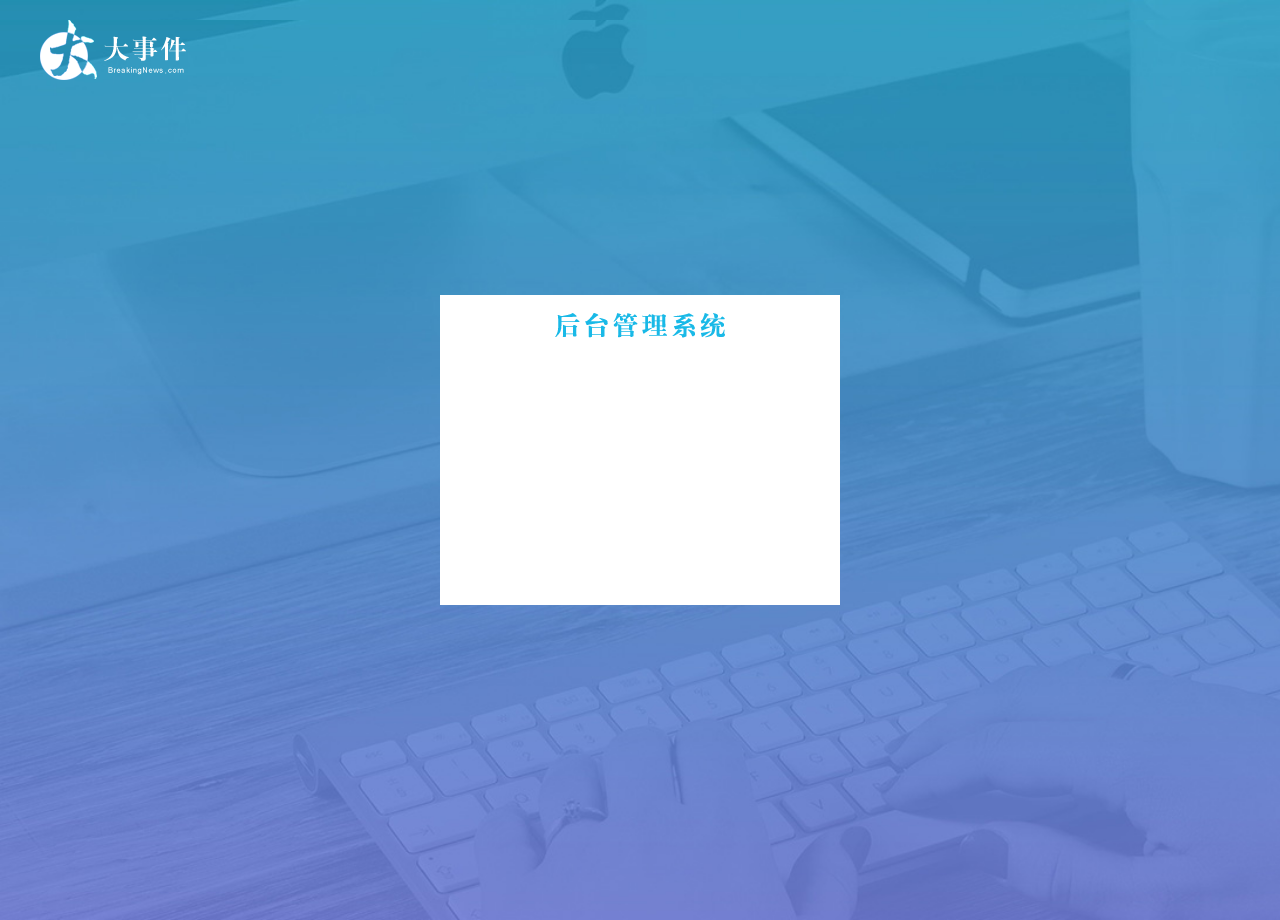
==== commit 39bdc06a: "更新登录页面" ====
--- a/login.html
+++ b/login.html
@@ -20,9 +20,9 @@
         <div class="loginbox">
             <div class="title"></div>
             <!-- 登录页面 -->
-            <div class="loginbox"></div>
+            <div class="login-form"></div>
             <!-- 注册页面 -->
-            <div class="regbox"></div>
+            <div class="reg-form"></div>
         </div>
     </div>
 </body>
--- a/assets/css/index.css
+++ b/assets/css/index.css
@@ -34,5 +34,5 @@
 .loginbox .title{
     width: 100%;
     height: 60px;
-    background-color: pink;
+    background: url('/assets/images/login_title.png') no-repeat center;
 }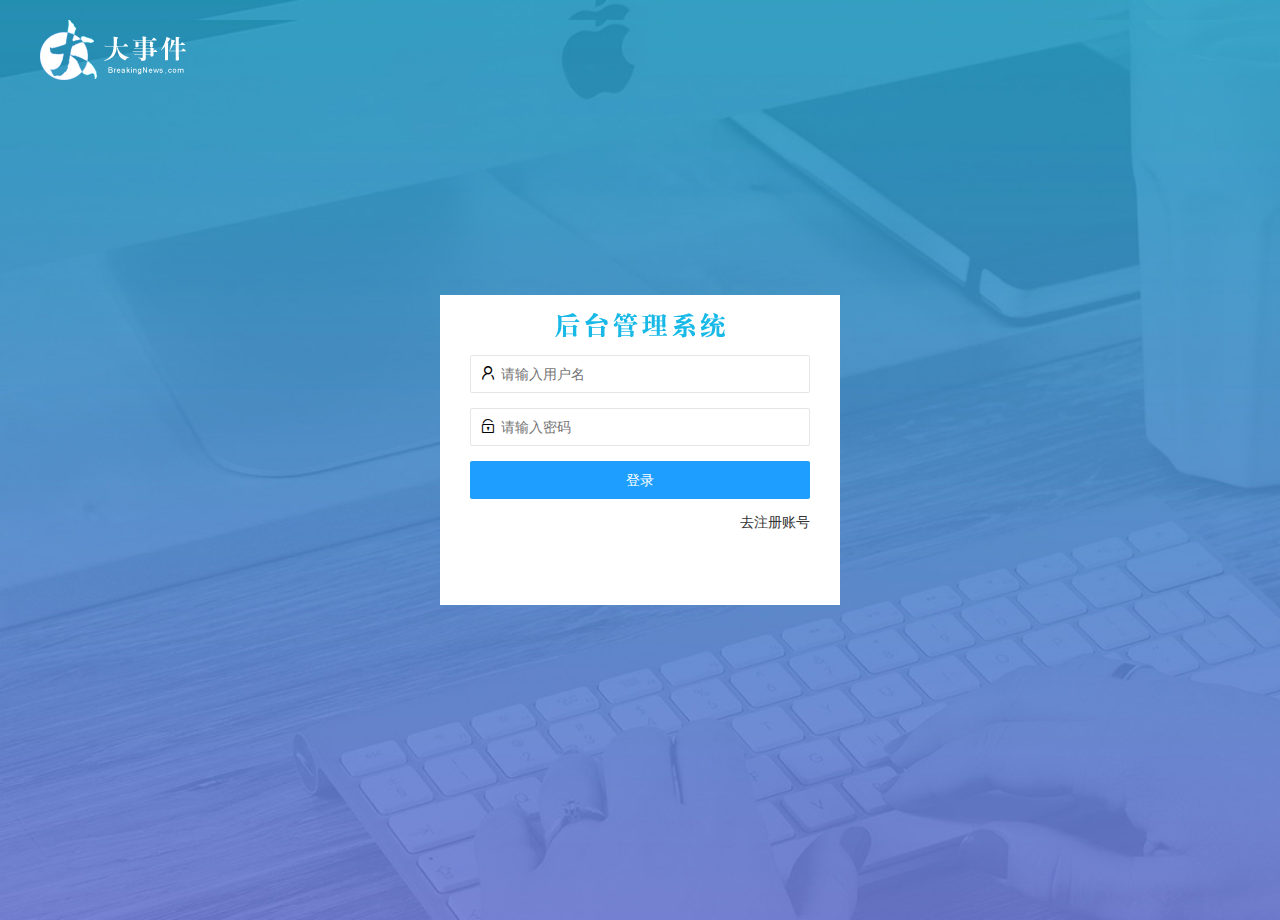
==== commit 49b85937: "登录页面完成" ====
--- a/login.html
+++ b/login.html
@@ -4,9 +4,9 @@
 <head>
     <meta charset="UTF-8">
     <meta name="viewport" content="width=device-width, initial-scale=1.0">
-    <title>Document</title>
+    <title>大事件</title>
     <link rel="stylesheet" href="/assets/lib/layui/css/layui.css">
-    <link rel="stylesheet" href="/assets/css/index.css">
+    <link rel="stylesheet" href="/assets/css/login.css">
 </head>
 
 <body>
@@ -17,14 +17,69 @@
             <img src="/assets/images/logo.png" alt="">
         </div>
         <!--登录版块 -->
-        <div class="loginbox">
+        <div class="loginAndRegBox">
             <div class="title"></div>
             <!-- 登录页面 -->
-            <div class="login-form"></div>
+            <div class="login-box">
+                <!-- 登录表单 -->
+                <form class="layui-form" id="login-form">
+                    <div class="layui-form-item">
+                        <i class="layui-icon layui-icon-username"></i>
+                        <input type="text" name="username" required lay-verify="required" placeholder="请输入用户名"
+                            autocomplete="off" class="layui-input">
+                    </div>
+                    <div class="layui-form-item">
+                        <i class="layui-icon layui-icon-password"></i>
+                        <input type="text" name="password" required lay-verify="required" placeholder="请输入密码"
+                            autocomplete="off" class="layui-input">
+                    </div>
+                    <div class="layui-form-item">
+                        <button class="layui-btn layui-btn-normal layui-btn-fluid" lay-submit
+                            lay-filter="formDemo">登录</button>
+                    </div>
+                    <div class="layui-form-item links">
+                        <a href="JavaScript:;" id="link_reg">去注册账号</a>
+                    </div>
+                </form>
+                <!-- end登录表单 -->
+
+            </div>
             <!-- 注册页面 -->
-            <div class="reg-form"></div>
+            <div class="reg-box" style="display: none;">
+                <!-- 注册表单 -->
+                <form class="layui-form" id="reg-form">
+                    <div class="layui-form-item">
+                        <i class="layui-icon layui-icon-username"></i>
+                        <input type="text" name="username" required lay-verify="required" placeholder="请输入用户名"
+                            autocomplete="off" class="layui-input">
+                    </div>
+                    <div class="layui-form-item">
+                        <i class="layui-icon layui-icon-password"></i>
+                        <input type="text" name="password" required lay-verify="required|pwd" placeholder="请输入密码"
+                            autocomplete="off" class="layui-input">
+                    </div>
+                    <div class="layui-form-item">
+                        <i class="layui-icon layui-icon-password"></i>
+                        <input type="text" name="repassword" required lay-verify="required|pwd|repwd"
+                            placeholder="再次确认密码" autocomplete="off" class="layui-input">
+                    </div>
+                    <div class="layui-form-item">
+                        <button class="layui-btn layui-btn-normal layui-btn-fluid" lay-submit
+                            lay-filter="formDemo">注册</button>
+                    </div>
+                    <div class="layui-form-item links">
+                        <a href="JavaScript:;" id="link_login">去登录</a>
+                    </div>
+                </form>
+                <!-- end登录表单 -->
+            </div>
         </div>
     </div>
+    <!-- 统一把 js文件都在下面引入 -->
+    <script src="/assets/lib/layui/layui.all.js"></script>
+    <script src="/assets/lib/jquery.js"></script>
+    <script src="/assets/js/baseAPI.js"></script>
+    <script src="/assets/js/login.js"></script>
 </body>
 
 </html>--- a/assets/css/login.css
+++ b/assets/css/login.css
@@ -0,0 +1,62 @@
+* {
+    margin: 0;
+    padding: 0;
+}
+
+body,
+html {
+    width: 100%;
+    height: 100%;
+    background: url('/assets/images/login_bg.jpg') no-repeat;
+    background-size: cover;
+}
+
+.layui-main {
+    width: 1200px;
+}
+
+.layui-main .header {
+    width: 100%;
+    height: 60px;
+    margin-top: 20px;
+}
+
+.loginAndRegBox {
+    width: 400px;
+    height: 310px;
+    background-color: #fff;
+    position: fixed;
+    top: 50%;
+    left: 50%;
+    transform: translate(-50%, -50%);
+}
+
+.loginAndRegBox .title {
+    width: 100%;
+    height: 60px;
+    background: url('/assets/images/login_title.png') no-repeat center;
+}
+
+.links {
+    display: flex;
+    justify-content: flex-end;
+}
+
+.layui-form {
+    padding: 0 30px;
+}
+
+.layui-form-item {
+    position: relative;
+}
+
+.layui-form-item input {
+    padding-left: 30px;
+}
+
+.layui-icon {
+    position: absolute;
+    top: 10px;
+    left: 10px;
+}
+
